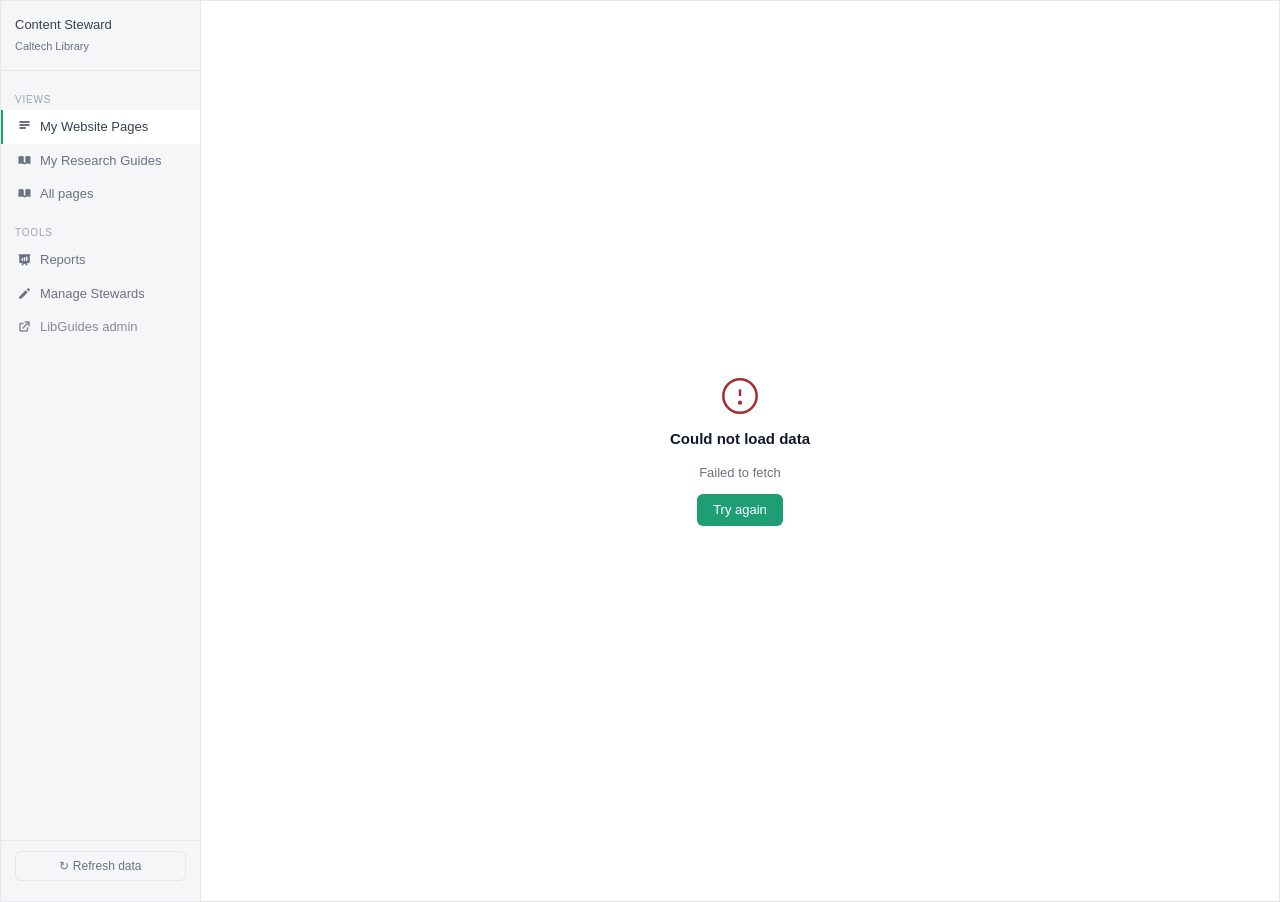
==== index.html @ fb376da5 "Initial deploy" ====
<!DOCTYPE html>
<html lang="en">
<head>
  <meta charset="UTF-8">
  <meta name="viewport" content="width=device-width, initial-scale=1.0">
  <title>Content Steward — Caltech Library</title>
  <link rel="stylesheet" href="styles.css">
</head>
<body>
  <div class="layout">

    <!-- ── Sidebar ──────────────────────────────────────── -->
    <aside class="sidebar">
      <div class="sidebar-logo">
        <p>Content Steward</p>
        <span>Caltech Library</span>
      </div>

      <nav class="sidebar-nav">
        <div class="nav-section">Views</div>
        <a class="nav-item active" data-view="my-website-pages" href="#">
          <svg class="nav-icon" viewBox="0 0 20 20" fill="currentColor" aria-hidden="true">
            <path fill-rule="evenodd" d="M3 4a1 1 0 011-1h12a1 1 0 110 2H4a1 1 0 01-1-1zm0 4a1 1 0 011-1h12a1 1 0 110 2H4a1 1 0 01-1-1zm0 4a1 1 0 011-1h7a1 1 0 110 2H4a1 1 0 01-1-1z" clip-rule="evenodd"/>
          </svg>
          My Website Pages
        </a>
        <a class="nav-item" data-view="my-research-guides" href="#">
          <svg class="nav-icon" viewBox="0 0 20 20" fill="currentColor" aria-hidden="true">
            <path d="M9 4.804A7.968 7.968 0 005.5 4c-1.255 0-2.443.29-3.5.804v10A7.969 7.969 0 015.5 14c1.669 0 3.218.51 4.5 1.385A7.962 7.962 0 0114.5 14c1.255 0 2.443.29 3.5.804v-10A7.968 7.968 0 0014.5 4c-1.255 0-2.443.29-3.5.804V12a1 1 0 11-2 0V4.804z"/>
          </svg>
          My Research Guides
        </a>
        <a class="nav-item" data-view="all-pages" href="#">
          <svg class="nav-icon" viewBox="0 0 20 20" fill="currentColor" aria-hidden="true">
            <path d="M9 4.804A7.968 7.968 0 005.5 4c-1.255 0-2.443.29-3.5.804v10A7.969 7.969 0 015.5 14c1.669 0 3.218.51 4.5 1.385A7.962 7.962 0 0114.5 14c1.255 0 2.443.29 3.5.804v-10A7.968 7.968 0 0014.5 4c-1.255 0-2.443.29-3.5.804V12a1 1 0 11-2 0V4.804z"/>
          </svg>
          All pages
        </a>

        <div class="nav-section">Tools</div>
        <a class="nav-item" data-view="reports" href="#">
          <svg class="nav-icon" viewBox="0 0 20 20" fill="currentColor" aria-hidden="true">
            <path fill-rule="evenodd" d="M3 3a1 1 0 000 2v8a2 2 0 002 2h2.586l-1.293 1.293a1 1 0 101.414 1.414L10 15.414l2.293 2.293a1 1 0 001.414-1.414L12.414 15H15a2 2 0 002-2V5a1 1 0 100-2H3zm11 4a1 1 0 10-2 0v4a1 1 0 102 0V7zm-3 1a1 1 0 10-2 0v3a1 1 0 102 0V8zM8 9a1 1 0 00-2 0v2a1 1 0 102 0V9z" clip-rule="evenodd"/>
          </svg>
          Reports
        </a>
        <a class="nav-item" data-view="manage-stewards" href="#">
          <svg class="nav-icon" viewBox="0 0 20 20" fill="currentColor" aria-hidden="true">
            <path d="M13.586 3.586a2 2 0 112.828 2.828l-.793.793-2.828-2.828.793-.793zM11.379 5.793L3 14.172V17h2.828l8.38-8.379-2.83-2.828z"/>
          </svg>
          Manage Stewards
        </a>
        <a class="nav-item nav-item-external" href="https://lgapi-us.libapps.com" target="_blank" rel="noopener">
          <svg class="nav-icon" viewBox="0 0 20 20" fill="currentColor" aria-hidden="true">
            <path d="M11 3a1 1 0 100 2h2.586l-6.293 6.293a1 1 0 101.414 1.414L15 6.414V9a1 1 0 102 0V4a1 1 0 00-1-1h-5z"/>
            <path d="M5 5a2 2 0 00-2 2v8a2 2 0 002 2h8a2 2 0 002-2v-3a1 1 0 10-2 0v3H5V7h3a1 1 0 000-2H5z"/>
          </svg>
          LibGuides admin
        </a>
      </nav>

      <div class="sidebar-footer">
        <button class="btn-ghost" id="refresh-btn">↻ Refresh data</button>
        <div class="last-fetched" id="last-fetched"></div>
      </div>
    </aside>

    <!-- ── Main ─────────────────────────────────────────── -->
    <main class="main">

      <!-- Loading overlay -->
      <div id="loading" class="overlay hidden" role="status" aria-live="polite">
        <div class="overlay-body">
          <div class="spinner"></div>
          <p>Loading guides…</p>
        </div>
      </div>

      <!-- Error overlay -->
      <div id="error" class="overlay hidden" role="alert">
        <div class="overlay-body error-body">
          <svg width="40" height="40" viewBox="0 0 24 24" fill="none" stroke="currentColor" stroke-width="1.5" aria-hidden="true">
            <circle cx="12" cy="12" r="10"/>
            <line x1="12" y1="8" x2="12" y2="12"/>
            <circle cx="12" cy="16" r=".5" fill="currentColor"/>
          </svg>
          <h3>Could not load data</h3>
          <p id="error-msg"></p>
          <button class="btn-primary" id="retry-btn">Try again</button>
        </div>
      </div>

      <!-- Views (only one visible at a time) -->
      <div id="view-my-website-pages"   class="view"></div>
      <div id="view-my-research-guides" class="view hidden"></div>
      <div id="view-all-pages"          class="view hidden"></div>
      <div id="view-reports"            class="view hidden"></div>
      <div id="view-manage-stewards"    class="view hidden"></div>

    </main>
  </div>

  <script src="config.js"></script>
  <script src="app.js"></script>
</body>
</html>
---- styles.css ----
/* ── Custom properties ───────────────────────────────────────────── */
:root {
  --teal:          #1D9E75;
  /* Exact badge palette from mockup */
  --warn-bg:       #FAEEDA;
  --warn-text:     #854F0B;
  --ok-bg:         #EAF3DE;
  --ok-text:       #3B6D11;
  --danger-bg:     #FCEBEB;
  --danger-text:   #A32D2D;
  --info-bg:       #E6F1FB;
  --info-text:     #185FA5;
  /* Date staleness colors from mockup */
  --date-stale:    #BA7517;
  --date-vstale:   #A32D2D;
  /* Link */
  --link:          #185FA5;
  /* Sidebar (light) */
  --sb-bg:         #f5f6f8;
  --sb-border:     #e5e7eb;
  --sb-text:       #374151;
  --sb-text-2:     #6b7280;
  --sb-text-3:     #9ca3af;
  --sb-hover:      #ffffff;
  --sb-active:     #ffffff;
  /* Main area */
  --main-bg:       #ffffff;
  --body-bg:       #ffffff;
  --border:        #e5e7eb;
  --text:          #111827;
  --text-2:        #6b7280;
  --text-3:        #9ca3af;
  --bg-secondary:  #f9fafb;
  --radius-sm:     4px;
  --radius-md:     6px;
  --shadow-sm:     0 1px 2px rgba(0,0,0,.05);
}

/* ── Reset ───────────────────────────────────────────────────────── */
*, *::before, *::after { box-sizing: border-box; margin: 0; padding: 0; }
html { font-size: 14px; }
body {
  font-family: -apple-system, BlinkMacSystemFont, "Segoe UI", Roboto, sans-serif;
  background: var(--body-bg);
  color: var(--text);
  line-height: 1.5;
  -webkit-font-smoothing: antialiased;
}
a { color: inherit; text-decoration: none; }
button { cursor: pointer; font: inherit; }
select, input { font: inherit; }

/* ── Layout ──────────────────────────────────────────────────────── */
.layout {
  display: flex;
  min-height: 100vh;
  border: 0.5px solid var(--border);
}

/* ── Sidebar ─────────────────────────────────────────────────────── */
.sidebar {
  width: 200px;
  min-width: 200px;
  background: var(--sb-bg);
  border-right: 0.5px solid var(--sb-border);
  display: flex;
  flex-direction: column;
  position: sticky;
  top: 0;
  height: 100vh;
  overflow-y: auto;
  padding: 1rem 0;
}

.sidebar-logo {
  padding: 0 1rem 1rem;
  border-bottom: 0.5px solid var(--sb-border);
  margin-bottom: 0.5rem;
}

.sidebar-logo p {
  font-size: 13px;
  font-weight: 500;
  color: var(--sb-text);
}

.sidebar-logo span {
  font-size: 11px;
  color: var(--sb-text-2);
}

/* ── Nav ─────────────────────────────────────────────────────────── */
.sidebar-nav { flex: 1; }

.nav-section {
  font-size: 10px;
  text-transform: uppercase;
  letter-spacing: .08em;
  color: var(--sb-text-3);
  padding: 1rem 1rem 0.25rem;
}

.nav-item {
  display: flex;
  align-items: center;
  gap: 8px;
  padding: 7px 1rem;
  font-size: 13px;
  color: var(--sb-text-2);
  border-left: 2px solid transparent;
  transition: background .12s, color .12s;
  cursor: pointer;
}

.nav-item:hover {
  background: var(--sb-hover);
  color: var(--sb-text);
}

.nav-item.active {
  background: var(--sb-active);
  color: var(--sb-text);
  font-weight: 500;
  border-left-color: var(--teal);
}

.nav-item-external { opacity: .8; }

.nav-icon {
  width: 15px;
  height: 15px;
  flex-shrink: 0;
}

/* ── Sidebar footer ──────────────────────────────────────────────── */
.sidebar-footer {
  padding: 0.75rem 1rem 0;
  border-top: 0.5px solid var(--sb-border);
}

.btn-ghost {
  background: none;
  border: 0.5px solid var(--sb-border);
  color: var(--sb-text-2);
  border-radius: var(--radius-md);
  padding: 5px 10px;
  font-size: 12px;
  width: 100%;
  transition: background .12s;
}

.btn-ghost:hover {
  background: var(--sb-hover);
  color: var(--sb-text);
}

.last-fetched {
  font-size: 11px;
  color: var(--sb-text-3);
  margin-top: 6px;
  text-align: center;
}

/* ── Main ────────────────────────────────────────────────────────── */
.main {
  flex: 1;
  min-width: 0;
  position: relative;
  display: flex;
  flex-direction: column;
  background: var(--main-bg);
}

.view {
  display: flex;
  flex-direction: column;
  flex: 1;
  min-height: 0;
}

.view.hidden { display: none; }

/* ── Topbar ──────────────────────────────────────────────────────── */
.topbar {
  padding: 1rem 1.25rem;
  border-bottom: 0.5px solid var(--border);
  display: flex;
  align-items: center;
  gap: 10px;
  flex-wrap: wrap;
  flex-shrink: 0;
}

.topbar-title {
  font-size: 15px;
  font-weight: 500;
  color: var(--text);
  flex: 1;
}

/* ── Content area ────────────────────────────────────────────────── */
.content {
  padding: 1rem 1.25rem;
  flex: 1;
  overflow: auto;
}

/* ── Overlays (loading / error) ─────────────────────────────────── */
.overlay {
  position: absolute;
  inset: 0;
  display: flex;
  align-items: center;
  justify-content: center;
  background: var(--main-bg);
  z-index: 10;
}

.overlay.hidden { display: none; }

.overlay-body {
  display: flex;
  flex-direction: column;
  align-items: center;
  gap: 12px;
  text-align: center;
  color: var(--text-2);
}

.error-body svg { color: var(--danger-text); }
.error-body h3 { font-size: 15px; color: var(--text); }
.error-body p  { font-size: 13px; max-width: 320px; }

/* ── Spinner ─────────────────────────────────────────────────────── */
.spinner {
  width: 32px;
  height: 32px;
  border: 2.5px solid var(--border);
  border-top-color: var(--teal);
  border-radius: 50%;
  animation: spin .7s linear infinite;
}

@keyframes spin { to { transform: rotate(360deg); } }

/* ── Buttons ─────────────────────────────────────────────────────── */
.btn-primary {
  background: var(--teal);
  color: #fff;
  border: none;
  border-radius: var(--radius-md);
  padding: 6px 16px;
  font-size: 13px;
  font-weight: 500;
  transition: filter .12s;
}

.btn-primary:hover { filter: brightness(.92); }

.btn-run {
  font-size: 13px;
  padding: 5px 14px;
  border: 0.5px solid var(--border);
  border-radius: var(--radius-md);
  background: var(--bg-secondary);
  color: var(--text);
  transition: background .12s;
}

.btn-run:hover { background: #f0f2f5; }

.btn-export {
  font-size: 12px;
  padding: 4px 12px;
  border: 0.5px solid var(--border);
  border-radius: var(--radius-md);
  background: var(--bg-secondary);
  color: var(--text-2);
  transition: background .12s;
}

.btn-export:hover {
  background: #f0f2f5;
  color: var(--text);
}

/* ── Form controls ───────────────────────────────────────────────── */
select,
input[type="date"] {
  font-size: 13px;
  padding: 5px 10px;
  border: 0.5px solid var(--border);
  border-radius: var(--radius-md);
  background: var(--main-bg);
  color: var(--text);
  cursor: pointer;
  outline: none;
}

select:focus,
input[type="date"]:focus {
  border-color: var(--teal);
  box-shadow: 0 0 0 2px rgba(29,158,117,.10);
}

label.filter-label {
  font-size: 12px;
  color: var(--text-2);
}

/* ── Metric cards ────────────────────────────────────────────────── */
.metrics {
  display: grid;
  grid-template-columns: repeat(4, 1fr);
  gap: 10px;
  margin-bottom: 1.25rem;
}

.metric {
  background: var(--bg-secondary);
  border-radius: var(--radius-md);
  padding: 0.75rem 1rem;
}

.metric-label {
  font-size: 12px;
  color: var(--text-2);
  margin-bottom: 4px;
}

.metric-value {
  font-size: 22px;
  font-weight: 500;
  color: var(--text);
}

.metric-value.warn   { color: var(--warn-text); }
.metric-value.danger { color: var(--danger-text); }

/* ── Tables ──────────────────────────────────────────────────────── */
.table-wrap {
  border: 0.5px solid var(--border);
  border-radius: var(--radius-md);
  overflow: hidden;
}

table {
  width: 100%;
  border-collapse: collapse;
  font-size: 13px;
  table-layout: fixed;
}

th {
  background: var(--bg-secondary);
  padding: 8px 12px;
  text-align: left;
  font-weight: 500;
  font-size: 12px;
  color: var(--text-2);
  border-bottom: 0.5px solid var(--border);
  white-space: nowrap;
  overflow: hidden;
  text-overflow: ellipsis;
}

td {
  padding: 8px 12px;
  border-bottom: 0.5px solid var(--border);
  color: var(--text);
  vertical-align: middle;
  overflow: hidden;
  text-overflow: ellipsis;
  white-space: nowrap;
}

tr:last-child td { border-bottom: none; }
tr:hover td { background: var(--bg-secondary); }

/* Page name link */
td a.page-link {
  color: var(--link);
  font-size: 12px;
}

td a.page-link:hover { text-decoration: underline; }

/* Guide name cell */
td.col-guide {
  color: var(--text-2);
}

/* Muted/italic for unassigned */
.muted-italic {
  color: var(--text-3);
  font-style: italic;
}

/* Stale date coloring */
td.date-stale      { color: var(--date-stale); }
td.date-very-stale { color: var(--date-vstale); }

/* ── Status / role badges ─────────────────────────────────────────── */
.badge {
  display: inline-flex;
  align-items: center;
  font-size: 11px;
  padding: 2px 8px;
  border-radius: 99px;
  font-weight: 500;
  white-space: nowrap;
}

.badge-ok      { background: var(--ok-bg);     color: var(--ok-text);     }
.badge-warn    { background: var(--warn-bg);   color: var(--warn-text);   }
.badge-danger  { background: var(--danger-bg); color: var(--danger-text); }
.badge-info    { background: var(--info-bg);   color: var(--info-text);   }
.badge-muted   { background: #f3f4f6;          color: #6b7280;            }
.badge-violet  { background: #f5f3ff;          color: #7c3aed;            }

/* ── Empty state ─────────────────────────────────────────────────── */
.empty-state {
  text-align: center;
  padding: 2rem;
  color: var(--text-2);
  font-size: 13px;
}

/* ── Select-name prompt ──────────────────────────────────────────── */
.select-prompt {
  color: var(--text-2);
  font-size: 13px;
  padding: 2rem 0;
  text-align: center;
}

/* ── Report cards (2×2 grid) ─────────────────────────────────────── */
.report-grid {
  display: grid;
  grid-template-columns: 1fr 1fr;
  gap: 12px;
  margin-bottom: 1.25rem;
}

.report-card {
  border: 0.5px solid var(--border);
  border-radius: var(--radius-md);
  padding: 1rem;
  cursor: pointer;
  transition: border-color .15s;
}

.report-card:hover { border-color: #9ca3af; }
.report-card.active { border-color: var(--teal); }

.report-card-icon {
  font-size: 18px;
  color: var(--text-2);
  margin-bottom: 6px;
  display: block;
  line-height: 1;
}

.report-card h3 {
  font-size: 13px;
  font-weight: 500;
  margin-bottom: 3px;
  color: var(--text);
}

.report-card p {
  font-size: 12px;
  color: var(--text-2);
  line-height: 1.5;
}

/* ── Report panel ────────────────────────────────────────────────── */
.report-panel {
  border: 0.5px solid var(--border);
  border-radius: var(--radius-md);
  padding: 1rem;
}

.report-panel-title {
  font-size: 13px;
  font-weight: 500;
  margin-bottom: 12px;
  color: var(--text);
}

.filter-row {
  display: flex;
  gap: 8px;
  align-items: center;
  margin-bottom: 1rem;
  flex-wrap: wrap;
}

.result-actions {
  display: flex;
  align-items: center;
  gap: 8px;
  margin-bottom: 12px;
}

.result-count {
  font-size: 12px;
  color: var(--text-3);
  flex: 1;
}

/* ── Manage Stewards ─────────────────────────────────────────────── */
.dirty-banner {
  background: var(--warn-bg);
  color: var(--warn-text);
  font-size: 12px;
  font-weight: 500;
  padding: 8px 1.25rem;
  border-bottom: 0.5px solid #f0d9b0;
  flex-shrink: 0;
}

.manage-hint {
  font-size: 12px;
  color: var(--text-2);
  line-height: 1.5;
}

.steward-input {
  width: 100%;
  border: 0.5px solid transparent;
  border-radius: var(--radius-sm);
  padding: 3px 6px;
  font-size: 13px;
  color: var(--text);
  background: transparent;
  transition: border-color .12s, background .12s;
}

.steward-input:hover {
  border-color: var(--border);
  background: var(--bg-secondary);
}

.steward-input:focus {
  outline: none;
  border-color: var(--teal);
  background: #fff;
  box-shadow: 0 0 0 2px rgba(29,158,117,.10);
}

.steward-input::placeholder { color: var(--text-3); font-style: italic; }

/* ── Responsive ──────────────────────────────────────────────────── */
@media (max-width: 860px) {
  .layout { flex-direction: column; }

  .sidebar {
    width: 100%;
    height: auto;
    position: static;
    padding: 0.75rem 0 0;
    flex-direction: column;
  }

  .sidebar-nav {
    display: flex;
    flex-direction: row;
    flex-wrap: wrap;
    padding: 0 0.5rem;
  }

  .nav-section { display: none; }

  .nav-item {
    padding: 7px 10px;
    border-left: none;
    border-bottom: 2px solid transparent;
  }

  .nav-item.active {
    border-bottom-color: var(--teal);
    border-left: none;
  }

  .metrics { grid-template-columns: repeat(2, 1fr); }
  .report-grid { grid-template-columns: 1fr; }
}
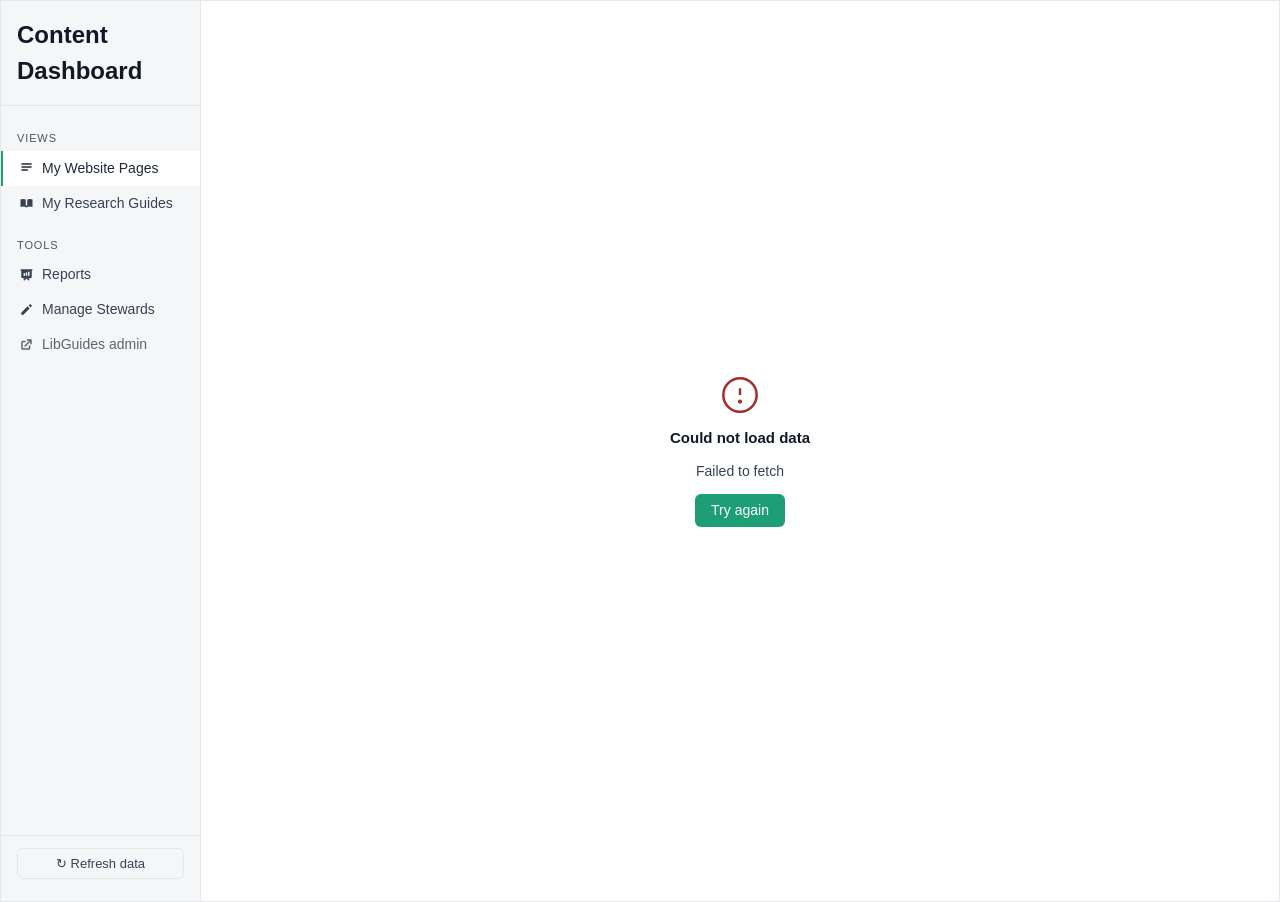
==== commit ba5e0925: "accessibility improvements and removing All Pages" ====
--- a/index.html
+++ b/index.html
@@ -3,7 +3,7 @@
 <head>
   <meta charset="UTF-8">
   <meta name="viewport" content="width=device-width, initial-scale=1.0">
-  <title>Content Steward — Caltech Library</title>
+  <title>Content Steward Dashboard— Caltech Library</title>
   <link rel="stylesheet" href="styles.css">
 </head>
 <body>
@@ -12,8 +12,7 @@
     <!-- ── Sidebar ──────────────────────────────────────── -->
     <aside class="sidebar">
       <div class="sidebar-logo">
-        <p>Content Steward</p>
-        <span>Caltech Library</span>
+        <h1>Content Dashboard</h1>
       </div>
 
       <nav class="sidebar-nav">
@@ -30,14 +29,8 @@
           </svg>
           My Research Guides
         </a>
-        <a class="nav-item" data-view="all-pages" href="#">
-          <svg class="nav-icon" viewBox="0 0 20 20" fill="currentColor" aria-hidden="true">
-            <path d="M9 4.804A7.968 7.968 0 005.5 4c-1.255 0-2.443.29-3.5.804v10A7.969 7.969 0 015.5 14c1.669 0 3.218.51 4.5 1.385A7.962 7.962 0 0114.5 14c1.255 0 2.443.29 3.5.804v-10A7.968 7.968 0 0014.5 4c-1.255 0-2.443.29-3.5.804V12a1 1 0 11-2 0V4.804z"/>
-          </svg>
-          All pages
-        </a>
 
-        <div class="nav-section">Tools</div>
+<div class="nav-section">Tools</div>
         <a class="nav-item" data-view="reports" href="#">
           <svg class="nav-icon" viewBox="0 0 20 20" fill="currentColor" aria-hidden="true">
             <path fill-rule="evenodd" d="M3 3a1 1 0 000 2v8a2 2 0 002 2h2.586l-1.293 1.293a1 1 0 101.414 1.414L10 15.414l2.293 2.293a1 1 0 001.414-1.414L12.414 15H15a2 2 0 002-2V5a1 1 0 100-2H3zm11 4a1 1 0 10-2 0v4a1 1 0 102 0V7zm-3 1a1 1 0 10-2 0v3a1 1 0 102 0V8zM8 9a1 1 0 00-2 0v2a1 1 0 102 0V9z" clip-rule="evenodd"/>
@@ -93,7 +86,6 @@
       <!-- Views (only one visible at a time) -->
       <div id="view-my-website-pages"   class="view"></div>
       <div id="view-my-research-guides" class="view hidden"></div>
-      <div id="view-all-pages"          class="view hidden"></div>
       <div id="view-reports"            class="view hidden"></div>
       <div id="view-manage-stewards"    class="view hidden"></div>
 
--- a/styles.css
+++ b/styles.css
@@ -10,17 +10,17 @@
   --danger-text:   #A32D2D;
   --info-bg:       #E6F1FB;
   --info-text:     #185FA5;
-  /* Date staleness colors from mockup */
-  --date-stale:    #BA7517;
-  --date-vstale:   #A32D2D;
+  /* Date staleness colors — darkened for 4.5:1 contrast on white */
+  --date-stale:    #7C4D00;
+  --date-vstale:   #9B1C1C;
   /* Link */
-  --link:          #185FA5;
+  --link:          #1446A0;
   /* Sidebar (light) */
   --sb-bg:         #f5f6f8;
   --sb-border:     #e5e7eb;
-  --sb-text:       #374151;
-  --sb-text-2:     #6b7280;
-  --sb-text-3:     #9ca3af;
+  --sb-text:       #1f2937;
+  --sb-text-2:     #374151;
+  --sb-text-3:     #4b5563;
   --sb-hover:      #ffffff;
   --sb-active:     #ffffff;
   /* Main area */
@@ -28,8 +28,8 @@
   --body-bg:       #ffffff;
   --border:        #e5e7eb;
   --text:          #111827;
-  --text-2:        #6b7280;
-  --text-3:        #9ca3af;
+  --text-2:        #374151;
+  --text-3:        #4b5563;
   --bg-secondary:  #f9fafb;
   --radius-sm:     4px;
   --radius-md:     6px;
@@ -38,7 +38,7 @@
 
 /* ── Reset ───────────────────────────────────────────────────────── */
 *, *::before, *::after { box-sizing: border-box; margin: 0; padding: 0; }
-html { font-size: 14px; }
+html { font-size: 16px; }
 body {
   font-family: -apple-system, BlinkMacSystemFont, "Segoe UI", Roboto, sans-serif;
   background: var(--body-bg);
@@ -79,13 +79,13 @@
 }
 
 .sidebar-logo p {
-  font-size: 13px;
+  font-size: 15px;
   font-weight: 500;
   color: var(--sb-text);
 }
 
 .sidebar-logo span {
-  font-size: 11px;
+  font-size: 13px;
   color: var(--sb-text-2);
 }
 
@@ -93,7 +93,7 @@
 .sidebar-nav { flex: 1; }
 
 .nav-section {
-  font-size: 10px;
+  font-size: 11px;
   text-transform: uppercase;
   letter-spacing: .08em;
   color: var(--sb-text-3);
@@ -105,7 +105,7 @@
   align-items: center;
   gap: 8px;
   padding: 7px 1rem;
-  font-size: 13px;
+  font-size: 14px;
   color: var(--sb-text-2);
   border-left: 2px solid transparent;
   transition: background .12s, color .12s;
@@ -144,7 +144,7 @@
   color: var(--sb-text-2);
   border-radius: var(--radius-md);
   padding: 5px 10px;
-  font-size: 12px;
+  font-size: 13px;
   width: 100%;
   transition: background .12s;
 }
@@ -155,7 +155,7 @@
 }
 
 .last-fetched {
-  font-size: 11px;
+  font-size: 12px;
   color: var(--sb-text-3);
   margin-top: 6px;
   text-align: center;
@@ -229,7 +229,7 @@
 
 .error-body svg { color: var(--danger-text); }
 .error-body h3 { font-size: 15px; color: var(--text); }
-.error-body p  { font-size: 13px; max-width: 320px; }
+.error-body p  { font-size: 14px; max-width: 320px; }
 
 /* ── Spinner ─────────────────────────────────────────────────────── */
 .spinner {
@@ -250,7 +250,7 @@
   border: none;
   border-radius: var(--radius-md);
   padding: 6px 16px;
-  font-size: 13px;
+  font-size: 14px;
   font-weight: 500;
   transition: filter .12s;
 }
@@ -258,7 +258,7 @@
 .btn-primary:hover { filter: brightness(.92); }
 
 .btn-run {
-  font-size: 13px;
+  font-size: 14px;
   padding: 5px 14px;
   border: 0.5px solid var(--border);
   border-radius: var(--radius-md);
@@ -270,7 +270,7 @@
 .btn-run:hover { background: #f0f2f5; }
 
 .btn-export {
-  font-size: 12px;
+  font-size: 13px;
   padding: 4px 12px;
   border: 0.5px solid var(--border);
   border-radius: var(--radius-md);
@@ -287,7 +287,7 @@
 /* ── Form controls ───────────────────────────────────────────────── */
 select,
 input[type="date"] {
-  font-size: 13px;
+  font-size: 14px;
   padding: 5px 10px;
   border: 0.5px solid var(--border);
   border-radius: var(--radius-md);
@@ -304,7 +304,7 @@
 }
 
 label.filter-label {
-  font-size: 12px;
+  font-size: 13px;
   color: var(--text-2);
 }
 
@@ -323,7 +323,7 @@
 }
 
 .metric-label {
-  font-size: 12px;
+  font-size: 13px;
   color: var(--text-2);
   margin-bottom: 4px;
 }
@@ -347,7 +347,7 @@
 table {
   width: 100%;
   border-collapse: collapse;
-  font-size: 13px;
+  font-size: 14px;
   table-layout: fixed;
 }
 
@@ -356,7 +356,7 @@
   padding: 8px 12px;
   text-align: left;
   font-weight: 500;
-  font-size: 12px;
+  font-size: 13px;
   color: var(--text-2);
   border-bottom: 0.5px solid var(--border);
   white-space: nowrap;
@@ -380,7 +380,7 @@
 /* Page name link */
 td a.page-link {
   color: var(--link);
-  font-size: 12px;
+  font-size: 14px;
 }
 
 td a.page-link:hover { text-decoration: underline; }
@@ -404,7 +404,7 @@
 .badge {
   display: inline-flex;
   align-items: center;
-  font-size: 11px;
+  font-size: 12px;
   padding: 2px 8px;
   border-radius: 99px;
   font-weight: 500;
@@ -415,7 +415,7 @@
 .badge-warn    { background: var(--warn-bg);   color: var(--warn-text);   }
 .badge-danger  { background: var(--danger-bg); color: var(--danger-text); }
 .badge-info    { background: var(--info-bg);   color: var(--info-text);   }
-.badge-muted   { background: #f3f4f6;          color: #6b7280;            }
+.badge-muted   { background: #f3f4f6;          color: #374151;            }
 .badge-violet  { background: #f5f3ff;          color: #7c3aed;            }
 
 /* ── Empty state ─────────────────────────────────────────────────── */
@@ -423,13 +423,13 @@
   text-align: center;
   padding: 2rem;
   color: var(--text-2);
-  font-size: 13px;
+  font-size: 14px;
 }
 
 /* ── Select-name prompt ──────────────────────────────────────────── */
 .select-prompt {
   color: var(--text-2);
-  font-size: 13px;
+  font-size: 14px;
   padding: 2rem 0;
   text-align: center;
 }
@@ -462,14 +462,14 @@
 }
 
 .report-card h3 {
-  font-size: 13px;
+  font-size: 14px;
   font-weight: 500;
   margin-bottom: 3px;
   color: var(--text);
 }
 
 .report-card p {
-  font-size: 12px;
+  font-size: 13px;
   color: var(--text-2);
   line-height: 1.5;
 }
@@ -482,7 +482,7 @@
 }
 
 .report-panel-title {
-  font-size: 13px;
+  font-size: 14px;
   font-weight: 500;
   margin-bottom: 12px;
   color: var(--text);
@@ -504,7 +504,7 @@
 }
 
 .result-count {
-  font-size: 12px;
+  font-size: 13px;
   color: var(--text-3);
   flex: 1;
 }
@@ -513,7 +513,7 @@
 .dirty-banner {
   background: var(--warn-bg);
   color: var(--warn-text);
-  font-size: 12px;
+  font-size: 13px;
   font-weight: 500;
   padding: 8px 1.25rem;
   border-bottom: 0.5px solid #f0d9b0;
@@ -521,7 +521,7 @@
 }
 
 .manage-hint {
-  font-size: 12px;
+  font-size: 13px;
   color: var(--text-2);
   line-height: 1.5;
 }
@@ -531,7 +531,7 @@
   border: 0.5px solid transparent;
   border-radius: var(--radius-sm);
   padding: 3px 6px;
-  font-size: 13px;
+  font-size: 14px;
   color: var(--text);
   background: transparent;
   transition: border-color .12s, background .12s;
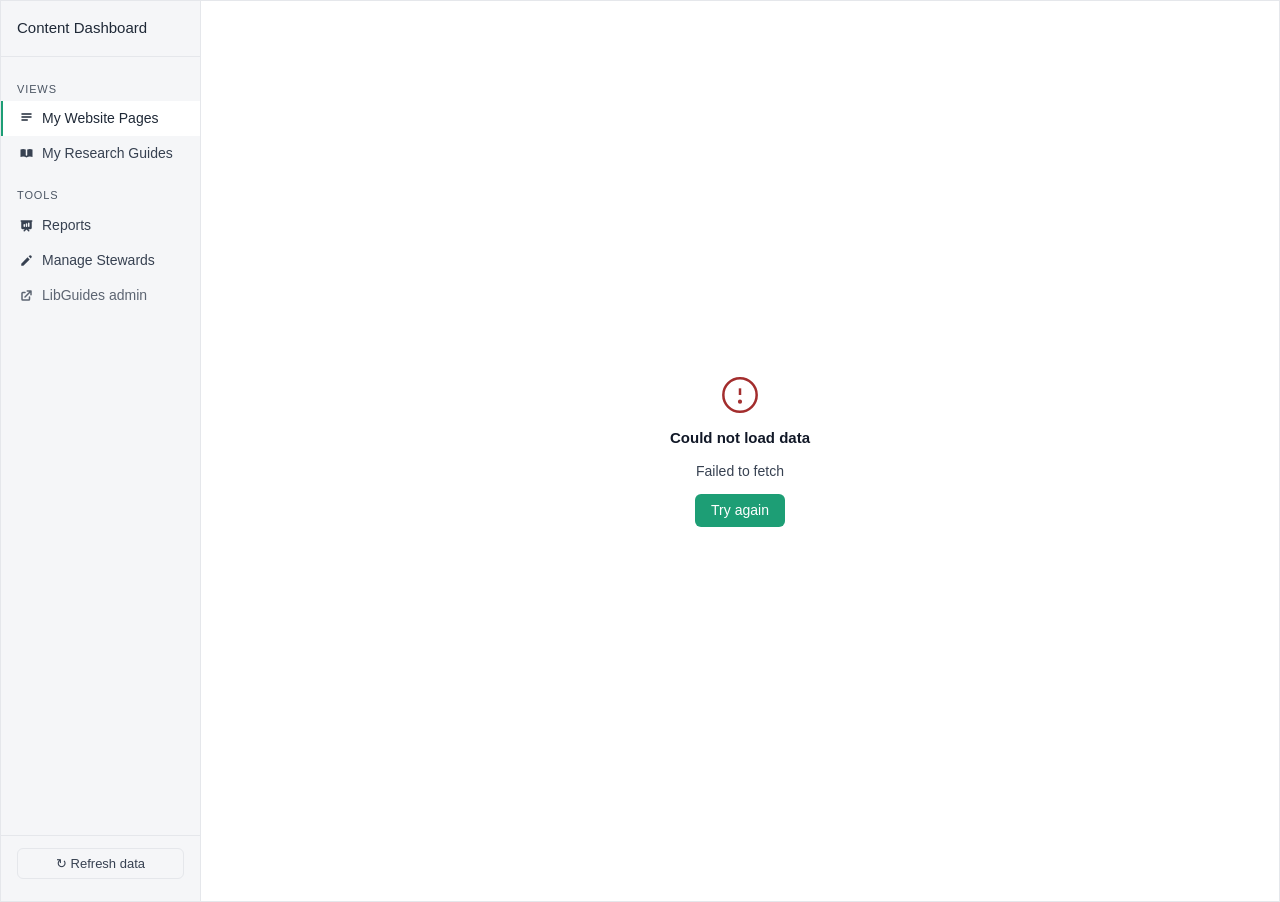
==== commit 33752847: "style adjustments to page title" ====
--- a/index.html
+++ b/index.html
@@ -12,7 +12,7 @@
     <!-- ── Sidebar ──────────────────────────────────────── -->
     <aside class="sidebar">
       <div class="sidebar-logo">
-        <h1>Content Dashboard</h1>
+        <p>Content Dashboard</p>
       </div>
 
       <nav class="sidebar-nav">
--- a/styles.css
+++ b/styles.css
@@ -191,11 +191,9 @@
   flex-shrink: 0;
 }
 
-.topbar-title {
-  font-size: 15px;
-  font-weight: 500;
-  color: var(--text);
+.topbar h1 {
   flex: 1;
+  margin: 0;
 }
 
 /* ── Content area ────────────────────────────────────────────────── */
@@ -289,7 +287,7 @@
 input[type="date"] {
   font-size: 14px;
   padding: 5px 10px;
-  border: 0.5px solid var(--border);
+  border: 1px solid #9ca3af;
   border-radius: var(--radius-md);
   background: var(--main-bg);
   color: var(--text);
@@ -347,7 +345,7 @@
 table {
   width: 100%;
   border-collapse: collapse;
-  font-size: 14px;
+  font-size: 1rem;
   table-layout: fixed;
 }
 
@@ -432,6 +430,17 @@
   font-size: 14px;
   padding: 2rem 0;
   text-align: center;
+}
+
+/* ── Report section label ────────────────────────────────────────── */
+.report-section-label {
+  font-size: 11px;
+  font-weight: 600;
+  color: var(--text-3);
+  text-transform: uppercase;
+  letter-spacing: 0.06em;
+  margin: 0 0 8px;
+  line-height: inherit;
 }
 
 /* ── Report cards (2×2 grid) ─────────────────────────────────────── */
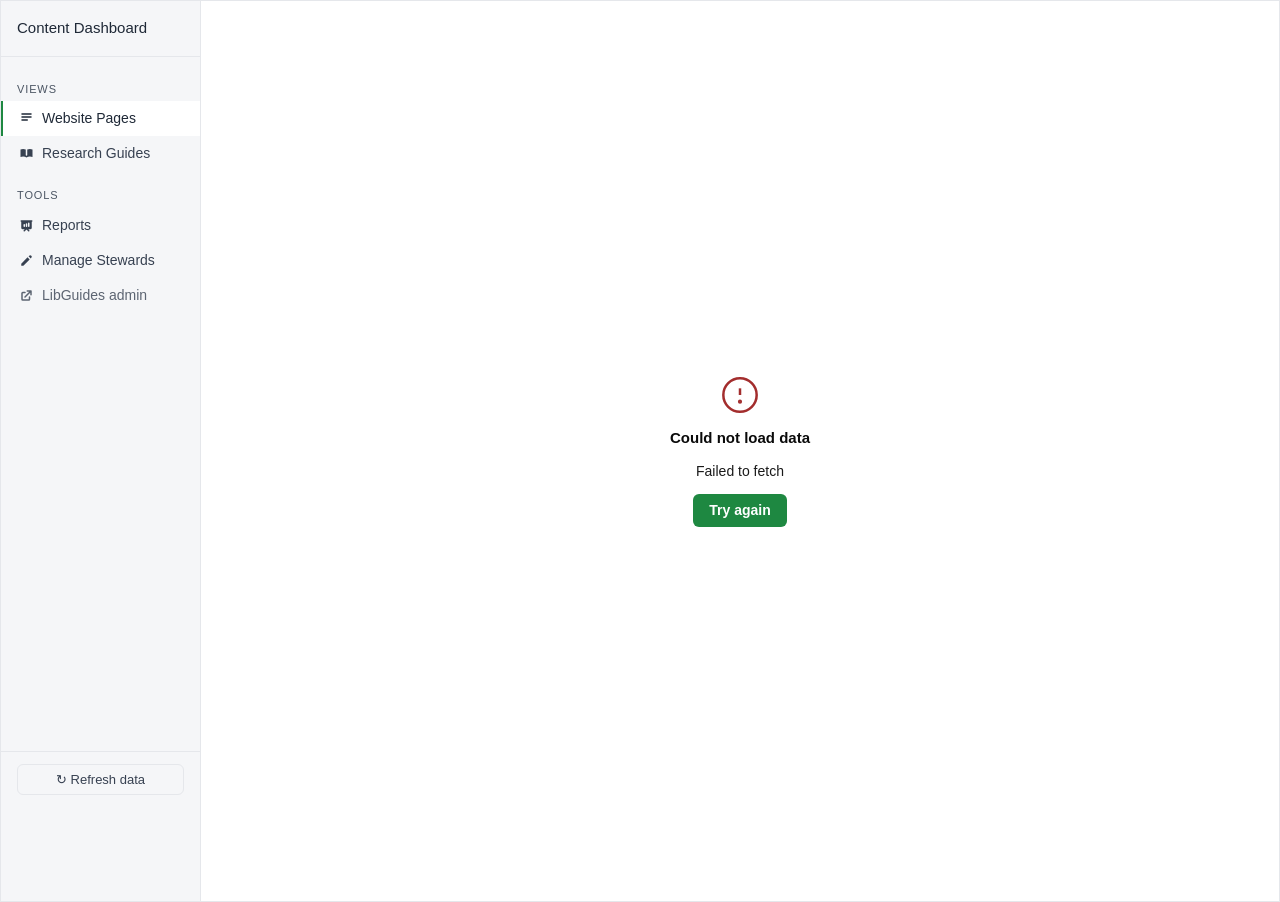
==== commit 54319001: "updating Website Pages UI to list all guides on default" ====
--- a/index.html
+++ b/index.html
@@ -21,13 +21,13 @@
           <svg class="nav-icon" viewBox="0 0 20 20" fill="currentColor" aria-hidden="true">
             <path fill-rule="evenodd" d="M3 4a1 1 0 011-1h12a1 1 0 110 2H4a1 1 0 01-1-1zm0 4a1 1 0 011-1h12a1 1 0 110 2H4a1 1 0 01-1-1zm0 4a1 1 0 011-1h7a1 1 0 110 2H4a1 1 0 01-1-1z" clip-rule="evenodd"/>
           </svg>
-          My Website Pages
+          Website Pages
         </a>
         <a class="nav-item" data-view="my-research-guides" href="#">
           <svg class="nav-icon" viewBox="0 0 20 20" fill="currentColor" aria-hidden="true">
             <path d="M9 4.804A7.968 7.968 0 005.5 4c-1.255 0-2.443.29-3.5.804v10A7.969 7.969 0 015.5 14c1.669 0 3.218.51 4.5 1.385A7.962 7.962 0 0114.5 14c1.255 0 2.443.29 3.5.804v-10A7.968 7.968 0 0014.5 4c-1.255 0-2.443.29-3.5.804V12a1 1 0 11-2 0V4.804z"/>
           </svg>
-          My Research Guides
+          Research Guides
         </a>
 
 <div class="nav-section">Tools</div>
--- a/styles.css
+++ b/styles.css
@@ -1,6 +1,6 @@
 /* ── Custom properties ───────────────────────────────────────────── */
 :root {
-  --teal:          #1D9E75;
+  --teal:          #1e8841;
   /* Exact badge palette from mockup */
   --warn-bg:       #FAEEDA;
   --warn-text:     #854F0B;
@@ -27,9 +27,9 @@
   --main-bg:       #ffffff;
   --body-bg:       #ffffff;
   --border:        #e5e7eb;
-  --text:          #111827;
-  --text-2:        #374151;
-  --text-3:        #4b5563;
+  --text:          #0a0a0a;
+  --text-2:        #1a1a1a;
+  --text-3:        #2d2d2d;
   --bg-secondary:  #f9fafb;
   --radius-sm:     4px;
   --radius-md:     6px;
@@ -69,7 +69,7 @@
   top: 0;
   height: 100vh;
   overflow-y: auto;
-  padding: 1rem 0;
+  padding: 1rem 0 100px;
 }
 
 .sidebar-logo {
@@ -198,7 +198,7 @@
 
 /* ── Content area ────────────────────────────────────────────────── */
 .content {
-  padding: 1rem 1.25rem;
+  padding: 1rem 1.25rem 100px;
   flex: 1;
   overflow: auto;
 }
@@ -249,11 +249,12 @@
   border-radius: var(--radius-md);
   padding: 6px 16px;
   font-size: 14px;
-  font-weight: 500;
+  font-weight: 700;
   transition: filter .12s;
 }
 
 .btn-primary:hover { filter: brightness(.92); }
+.btn-primary:disabled { opacity: .6; cursor: default; filter: none; }
 
 .btn-run {
   font-size: 14px;
@@ -266,6 +267,7 @@
 }
 
 .btn-run:hover { background: #f0f2f5; }
+
 
 .btn-export {
   font-size: 13px;
@@ -394,6 +396,41 @@
   font-style: italic;
 }
 
+/* Centered count column */
+th.col-count, td.col-count { text-align: center; }
+
+/* Audit clear link in tfoot */
+.filter-reset-link {
+  font-size: 13px;
+  color: var(--text-3);
+  text-decoration: none;
+}
+.filter-reset-link:hover { color: var(--link); text-decoration: underline; }
+
+.audit-clear-link {
+  font-size: 11px;
+  color: var(--text-3);
+  text-decoration: none;
+}
+.audit-clear-link:hover { color: var(--danger-text); text-decoration: underline; }
+
+/* Audit check columns */
+th.col-audit-check, td.col-audit-check {
+  text-align: center;
+  padding: 8px 4px;
+}
+
+th.col-audit-check {
+  color: var(--text-3);
+}
+
+td.col-audit-check input[type="checkbox"] {
+  width: 15px;
+  height: 15px;
+  cursor: pointer;
+  accent-color: var(--teal);
+}
+
 /* Stale date coloring */
 td.date-stale      { color: var(--date-stale); }
 td.date-very-stale { color: var(--date-vstale); }
@@ -432,15 +469,13 @@
   text-align: center;
 }
 
-/* ── Report section label ────────────────────────────────────────── */
-.report-section-label {
-  font-size: 11px;
-  font-weight: 600;
-  color: var(--text-3);
-  text-transform: uppercase;
-  letter-spacing: 0.06em;
+/* ── Report section headings ─────────────────────────────────────── */
+.content h2 {
   margin: 0 0 8px;
-  line-height: inherit;
+}
+
+.content .report-grid + h2 {
+  margin-top: 1.25rem;
 }
 
 /* ── Report cards (2×2 grid) ─────────────────────────────────────── */
@@ -505,6 +540,16 @@
   flex-wrap: wrap;
 }
 
+.checkbox-label {
+  display: flex;
+  align-items: center;
+  gap: 5px;
+  font-size: 14px;
+  color: var(--text-2);
+  cursor: pointer;
+  user-select: none;
+}
+
 .result-actions {
   display: flex;
   align-items: center;
@@ -537,28 +582,38 @@
 
 .steward-input {
   width: 100%;
-  border: 0.5px solid transparent;
+  border: 1px solid #d1d5db;
   border-radius: var(--radius-sm);
-  padding: 3px 6px;
+  padding: 3px 22px 3px 6px;
   font-size: 14px;
   color: var(--text);
   background: transparent;
-  transition: border-color .12s, background .12s;
-}
-
-.steward-input:hover {
-  border-color: var(--border);
-  background: var(--bg-secondary);
+  appearance: none;
+  background-image: url("data:image/svg+xml,%3Csvg xmlns='http://www.w3.org/2000/svg' width='10' height='6' viewBox='0 0 10 6'%3E%3Cpath d='M1 1l4 4 4-4' stroke='%23c9cdd4' stroke-width='1.5' fill='none' stroke-linecap='round' stroke-linejoin='round'/%3E%3C/svg%3E");
+  background-repeat: no-repeat;
+  background-position: right 7px center;
+  transition: border-color .12s, background-color .12s;
+}
+
+.steward-input:placeholder-shown {
+  background-color: #fffaf6;
+  border-color: #e8c9b0;
+}
+
+.steward-input:not(:placeholder-shown) {
+  background-color: #f6fdf7;
+  border-color: #b8ddbf;
 }
 
 .steward-input:focus {
   outline: none;
   border-color: var(--teal);
-  background: #fff;
+  background-color: #fff;
   box-shadow: 0 0 0 2px rgba(29,158,117,.10);
 }
 
 .steward-input::placeholder { color: var(--text-3); font-style: italic; }
+.steward-input::-webkit-calendar-picker-indicator { display: none !important; }
 
 /* ── Responsive ──────────────────────────────────────────────────── */
 @media (max-width: 860px) {
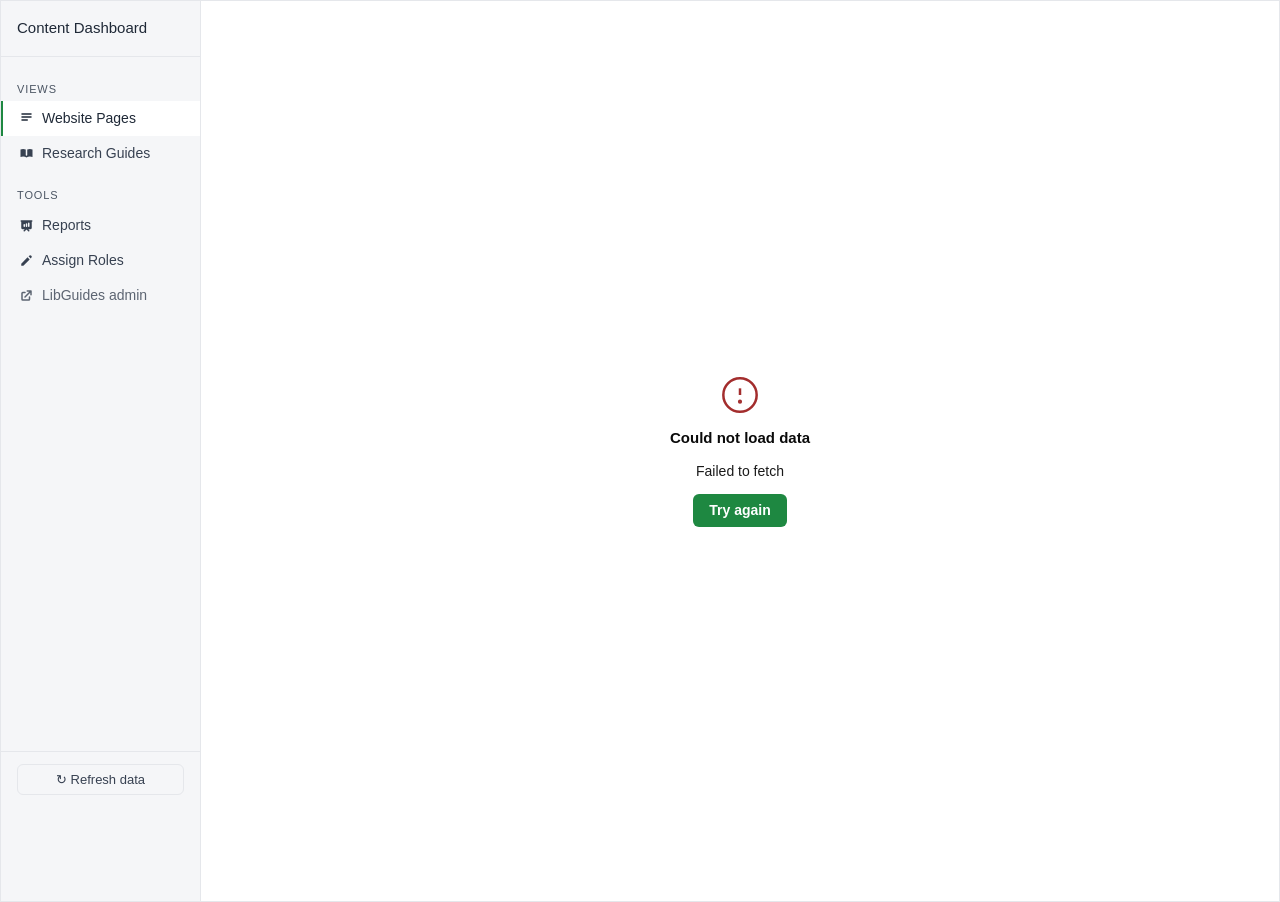
==== commit d5f82216: "migrating from json to kv saved in cloudflare" ====
--- a/index.html
+++ b/index.html
@@ -41,7 +41,7 @@
           <svg class="nav-icon" viewBox="0 0 20 20" fill="currentColor" aria-hidden="true">
             <path d="M13.586 3.586a2 2 0 112.828 2.828l-.793.793-2.828-2.828.793-.793zM11.379 5.793L3 14.172V17h2.828l8.38-8.379-2.83-2.828z"/>
           </svg>
-          Manage Stewards
+          Assign Roles
         </a>
         <a class="nav-item nav-item-external" href="https://lgapi-us.libapps.com" target="_blank" rel="noopener">
           <svg class="nav-icon" viewBox="0 0 20 20" fill="currentColor" aria-hidden="true">
--- a/styles.css
+++ b/styles.css
@@ -363,6 +363,11 @@
   overflow: hidden;
   text-overflow: ellipsis;
 }
+.sort-th { cursor: pointer; user-select: none; }
+.sort-th:hover { color: var(--accent); }
+.sort-th-active { color: var(--text); }
+.sort-indicator { font-size: 9px; margin-left: 2px; opacity: 0.25; }
+.sort-indicator.sort-active { opacity: 0.8; }
 
 td {
   padding: 8px 12px;
@@ -563,7 +568,7 @@
   flex: 1;
 }
 
-/* ── Manage Stewards ─────────────────────────────────────────────── */
+/* ── Assign Roles──────────────────────────────────────── */
 .dirty-banner {
   background: var(--warn-bg);
   color: var(--warn-text);
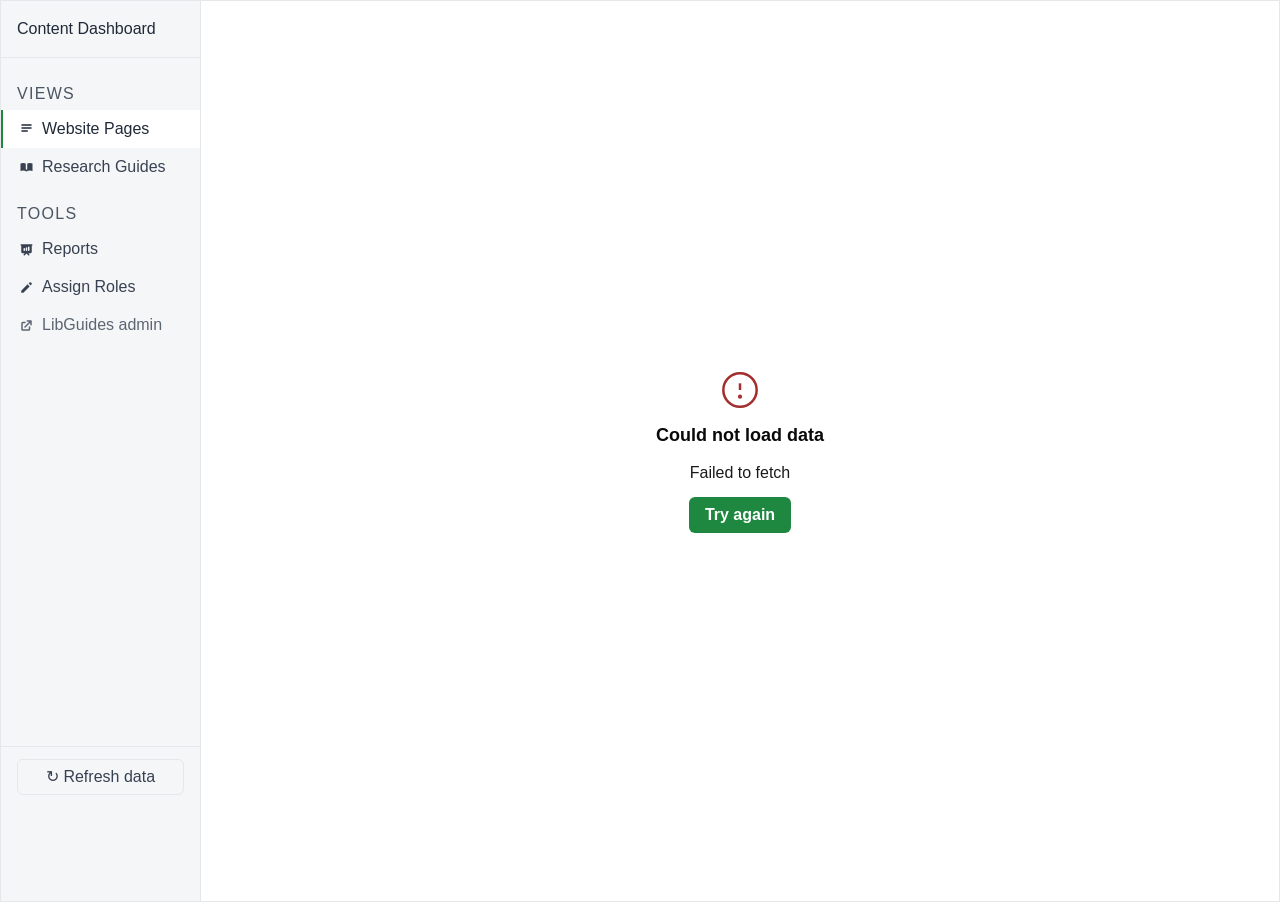
==== commit f0d8d801: "updating report, font size and admin login link" ====
--- a/index.html
+++ b/index.html
@@ -43,7 +43,7 @@
           </svg>
           Assign Roles
         </a>
-        <a class="nav-item nav-item-external" href="https://lgapi-us.libapps.com" target="_blank" rel="noopener">
+        <a class="nav-item nav-item-external" href="https://caltech.libapps.com/libguides/guides.php" target="_blank" rel="noopener">
           <svg class="nav-icon" viewBox="0 0 20 20" fill="currentColor" aria-hidden="true">
             <path d="M11 3a1 1 0 100 2h2.586l-6.293 6.293a1 1 0 101.414 1.414L15 6.414V9a1 1 0 102 0V4a1 1 0 00-1-1h-5z"/>
             <path d="M5 5a2 2 0 00-2 2v8a2 2 0 002 2h8a2 2 0 002-2v-3a1 1 0 10-2 0v3H5V7h3a1 1 0 000-2H5z"/>
--- a/styles.css
+++ b/styles.css
@@ -79,13 +79,13 @@
 }
 
 .sidebar-logo p {
-  font-size: 15px;
+  font-size: 1rem;
   font-weight: 500;
   color: var(--sb-text);
 }
 
 .sidebar-logo span {
-  font-size: 13px;
+  font-size: 1rem;
   color: var(--sb-text-2);
 }
 
@@ -93,7 +93,7 @@
 .sidebar-nav { flex: 1; }
 
 .nav-section {
-  font-size: 11px;
+  font-size: 1rem;
   text-transform: uppercase;
   letter-spacing: .08em;
   color: var(--sb-text-3);
@@ -105,7 +105,7 @@
   align-items: center;
   gap: 8px;
   padding: 7px 1rem;
-  font-size: 14px;
+  font-size: 1rem;
   color: var(--sb-text-2);
   border-left: 2px solid transparent;
   transition: background .12s, color .12s;
@@ -144,7 +144,7 @@
   color: var(--sb-text-2);
   border-radius: var(--radius-md);
   padding: 5px 10px;
-  font-size: 13px;
+  font-size: 1rem;
   width: 100%;
   transition: background .12s;
 }
@@ -155,7 +155,7 @@
 }
 
 .last-fetched {
-  font-size: 12px;
+  font-size: 1rem;
   color: var(--sb-text-3);
   margin-top: 6px;
   text-align: center;
@@ -226,8 +226,8 @@
 }
 
 .error-body svg { color: var(--danger-text); }
-.error-body h3 { font-size: 15px; color: var(--text); }
-.error-body p  { font-size: 14px; max-width: 320px; }
+.error-body h3 { font-size: 1.125rem; color: var(--text); }
+.error-body p  { font-size: 1rem; max-width: 320px; }
 
 /* ── Spinner ─────────────────────────────────────────────────────── */
 .spinner {
@@ -248,7 +248,7 @@
   border: none;
   border-radius: var(--radius-md);
   padding: 6px 16px;
-  font-size: 14px;
+  font-size: 1rem;
   font-weight: 700;
   transition: filter .12s;
 }
@@ -257,7 +257,7 @@
 .btn-primary:disabled { opacity: .6; cursor: default; filter: none; }
 
 .btn-run {
-  font-size: 14px;
+  font-size: 1rem;
   padding: 5px 14px;
   border: 0.5px solid var(--border);
   border-radius: var(--radius-md);
@@ -270,7 +270,7 @@
 
 
 .btn-export {
-  font-size: 13px;
+  font-size: 1rem;
   padding: 4px 12px;
   border: 0.5px solid var(--border);
   border-radius: var(--radius-md);
@@ -287,7 +287,7 @@
 /* ── Form controls ───────────────────────────────────────────────── */
 select,
 input[type="date"] {
-  font-size: 14px;
+  font-size: 1rem;
   padding: 5px 10px;
   border: 1px solid #9ca3af;
   border-radius: var(--radius-md);
@@ -304,7 +304,7 @@
 }
 
 label.filter-label {
-  font-size: 13px;
+  font-size: 1rem;
   color: var(--text-2);
 }
 
@@ -323,13 +323,13 @@
 }
 
 .metric-label {
-  font-size: 13px;
+  font-size: 1rem;
   color: var(--text-2);
   margin-bottom: 4px;
 }
 
 .metric-value {
-  font-size: 22px;
+  font-size: 1.5rem;
   font-weight: 500;
   color: var(--text);
 }
@@ -356,7 +356,7 @@
   padding: 8px 12px;
   text-align: left;
   font-weight: 500;
-  font-size: 13px;
+  font-size: 1rem;
   color: var(--text-2);
   border-bottom: 0.5px solid var(--border);
   white-space: nowrap;
@@ -385,7 +385,7 @@
 /* Page name link */
 td a.page-link {
   color: var(--link);
-  font-size: 14px;
+  font-size: 1rem;
 }
 
 td a.page-link:hover { text-decoration: underline; }
@@ -406,14 +406,14 @@
 
 /* Audit clear link in tfoot */
 .filter-reset-link {
-  font-size: 13px;
+  font-size: 1rem;
   color: var(--text-3);
   text-decoration: none;
 }
 .filter-reset-link:hover { color: var(--link); text-decoration: underline; }
 
 .audit-clear-link {
-  font-size: 11px;
+  font-size: 1rem;
   color: var(--text-3);
   text-decoration: none;
 }
@@ -444,7 +444,7 @@
 .badge {
   display: inline-flex;
   align-items: center;
-  font-size: 12px;
+  font-size: 1rem;
   padding: 2px 8px;
   border-radius: 99px;
   font-weight: 500;
@@ -463,32 +463,47 @@
   text-align: center;
   padding: 2rem;
   color: var(--text-2);
-  font-size: 14px;
+  font-size: 1rem;
 }
 
 /* ── Select-name prompt ──────────────────────────────────────────── */
 .select-prompt {
   color: var(--text-2);
-  font-size: 14px;
+  font-size: 1rem;
   padding: 2rem 0;
   text-align: center;
 }
 
-/* ── Report section headings ─────────────────────────────────────── */
+/* ── Global heading scale ────────────────────────────────────────── */
+h2 { font-size: 1.25rem; }
+h3 { font-size: 1.125rem; }
+
 .content h2 {
   margin: 0 0 8px;
 }
 
-.content .report-grid + h2 {
-  margin-top: 1.25rem;
-}
-
-/* ── Report cards (2×2 grid) ─────────────────────────────────────── */
+/* ── Report two-column layout ────────────────────────────────────── */
+.report-columns {
+  display: grid;
+  grid-template-columns: 1fr 1fr;
+  gap: 1.5rem;
+  margin-bottom: 1.25rem;
+}
+
+.report-col-heading {
+  font-size: 1rem;
+  font-weight: 600;
+  text-transform: uppercase;
+  letter-spacing: .06em;
+  color: var(--text-3);
+  margin-bottom: 0.75rem;
+}
+
+/* ── Report cards ────────────────────────────────────────────────── */
 .report-grid {
   display: grid;
-  grid-template-columns: 1fr 1fr;
-  gap: 12px;
-  margin-bottom: 1.25rem;
+  grid-template-columns: 1fr;
+  gap: 8px;
 }
 
 .report-card {
@@ -497,28 +512,29 @@
   padding: 1rem;
   cursor: pointer;
   transition: border-color .15s;
+  display: flex;
+  align-items: flex-start;
+  gap: 0.75rem;
 }
 
 .report-card:hover { border-color: #9ca3af; }
 .report-card.active { border-color: var(--teal); }
 
 .report-card-icon {
-  font-size: 18px;
-  color: var(--text-2);
-  margin-bottom: 6px;
-  display: block;
-  line-height: 1;
+  font-size: 1.25rem;
+  line-height: 1.4;
+  flex-shrink: 0;
 }
 
 .report-card h3 {
-  font-size: 14px;
+  font-size: 1.125rem;
   font-weight: 500;
   margin-bottom: 3px;
   color: var(--text);
 }
 
 .report-card p {
-  font-size: 13px;
+  font-size: 1rem;
   color: var(--text-2);
   line-height: 1.5;
 }
@@ -531,7 +547,7 @@
 }
 
 .report-panel-title {
-  font-size: 14px;
+  font-size: 1.125rem;
   font-weight: 500;
   margin-bottom: 12px;
   color: var(--text);
@@ -549,7 +565,7 @@
   display: flex;
   align-items: center;
   gap: 5px;
-  font-size: 14px;
+  font-size: 1rem;
   color: var(--text-2);
   cursor: pointer;
   user-select: none;
@@ -563,7 +579,7 @@
 }
 
 .result-count {
-  font-size: 13px;
+  font-size: 1rem;
   color: var(--text-3);
   flex: 1;
 }
@@ -572,7 +588,7 @@
 .dirty-banner {
   background: var(--warn-bg);
   color: var(--warn-text);
-  font-size: 13px;
+  font-size: 1rem;
   font-weight: 500;
   padding: 8px 1.25rem;
   border-bottom: 0.5px solid #f0d9b0;
@@ -580,7 +596,7 @@
 }
 
 .manage-hint {
-  font-size: 13px;
+  font-size: 1rem;
   color: var(--text-2);
   line-height: 1.5;
 }
@@ -590,7 +606,7 @@
   border: 1px solid #d1d5db;
   border-radius: var(--radius-sm);
   padding: 3px 22px 3px 6px;
-  font-size: 14px;
+  font-size: 1rem;
   color: var(--text);
   background: transparent;
   appearance: none;
@@ -653,5 +669,5 @@
   }
 
   .metrics { grid-template-columns: repeat(2, 1fr); }
-  .report-grid { grid-template-columns: 1fr; }
-}
+  .report-columns { grid-template-columns: 1fr; }
+}
